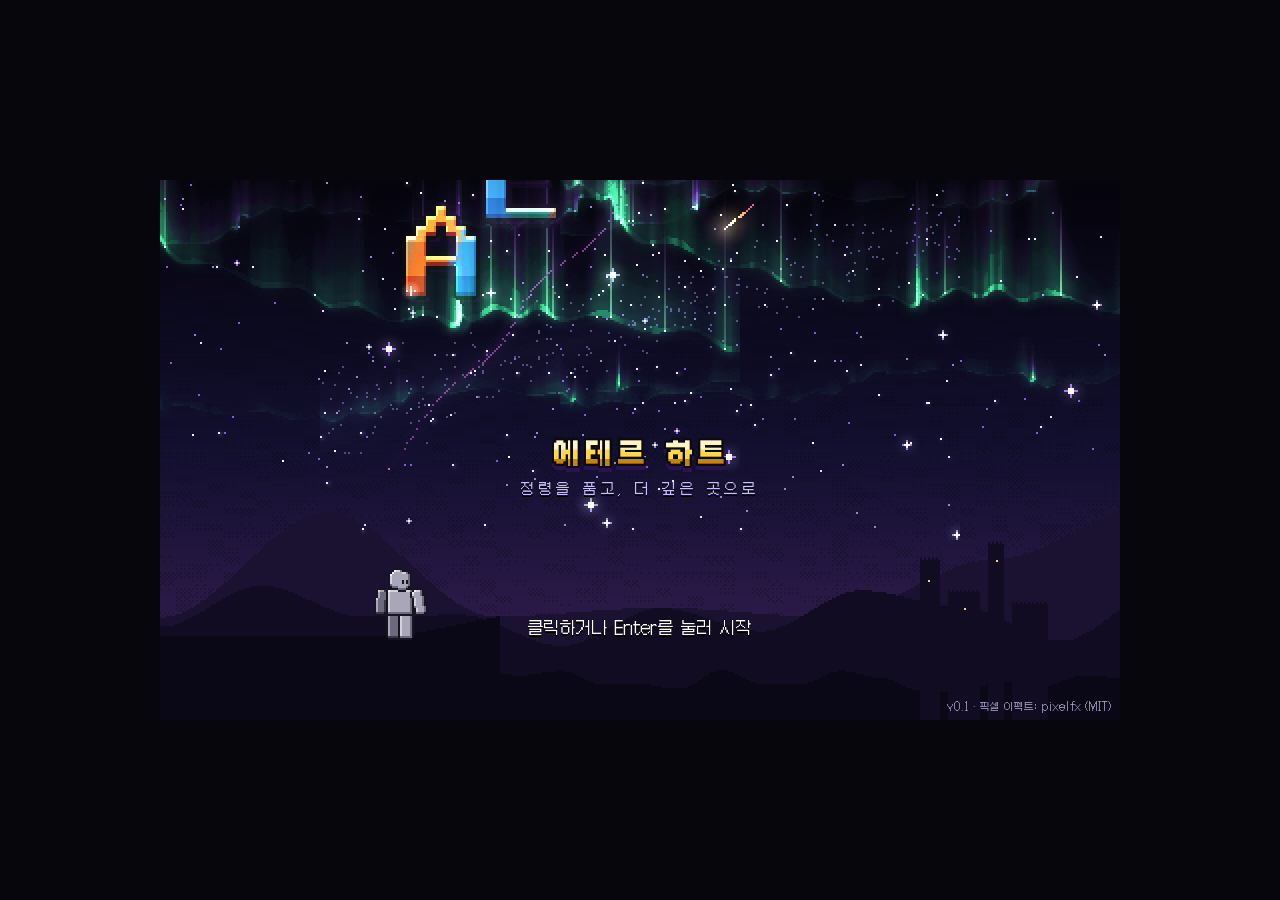
==== game/index.html @ 7ca4a82d "Build AETHER HEART playable web game Spirit-raising + roguelite dungeon runs on a six-part puppet ri" ====
<!doctype html>
<html lang="ko">
<head>
  <meta charset="utf-8">
  <meta name="viewport" content="width=device-width, initial-scale=1, maximum-scale=1, user-scalable=no, viewport-fit=cover">
  <meta name="theme-color" content="#07060d">
  <title>AETHER HEART · 에테르 하트</title>
  <link rel="stylesheet" href="./style.css">
</head>
<body>
  <div id="stage">
    <canvas id="view" width="480" height="270"></canvas>
    <div id="ui"></div>
    <div id="touch" hidden>
      <div id="stick"><div id="knob"></div></div>
      <div id="buttons">
        <button class="tbtn" data-act="ult" id="b-ult"><span class="cd"></span><b>궁</b></button>
        <button class="tbtn" data-act="s2" id="b-s2"><span class="cd"></span><b>2</b></button>
        <button class="tbtn" data-act="s1" id="b-s1"><span class="cd"></span><b>1</b></button>
        <button class="tbtn small" data-act="dash" id="b-dash"><span class="cd"></span><b>회피</b></button>
        <button class="tbtn big" data-act="attack" id="b-atk"><b>공격</b></button>
      </div>
    </div>
  </div>
  <div id="rotate"><div>📱↻</div><p>가로로 돌려서 플레이해 주세요</p></div>
  <script type="module" src="./src/main.js"></script>
</body>
</html>
---- game/style.css ----
@font-face { font-family: "Galmuri11"; src: url("./assets/fonts/Galmuri11.woff2") format("woff2"); font-display: block; }
@font-face { font-family: "Galmuri11"; font-weight: 700; src: url("./assets/fonts/Galmuri11-Bold.woff2") format("woff2"); font-display: block; }
@font-face { font-family: "Galmuri9"; src: url("./assets/fonts/Galmuri9.woff2") format("woff2"); font-display: block; }

:root {
  --u: 2px;              /* one game pixel on screen, set from JS */
  --ink: #0b0a10;
  --panel: #17142a;
  --panel2: #221d3d;
  --line: #3b3366;
  --hi: #8f84d8;
  --text: #f1ecff;
  --dim: #a59fc4;
  --gold: #ffd84a;
  --fire: #ff8a2a;
  --water: #58b4ec;
  --wind: #6fe3b4;
  --earth: #d39a52;
  --light: #fff09a;
  --dark: #a970e0;
}

* { box-sizing: border-box; -webkit-tap-highlight-color: transparent; }
html, body { margin: 0; height: 100%; background: #07060d; overflow: hidden; touch-action: none; user-select: none; -webkit-user-select: none; }
body { color: var(--text); font-family: "Galmuri11", system-ui, sans-serif; display: grid; place-items: center; }

#stage { position: relative; width: calc(480 * var(--u)); height: calc(270 * var(--u)); }
#view { position: absolute; inset: 0; width: 100%; height: 100%; image-rendering: pixelated; image-rendering: crisp-edges; display: block; }
#ui { position: absolute; inset: 0; pointer-events: none; font-size: calc(var(--u) * 8); line-height: 1.35; }
#ui > * { pointer-events: auto; }
#ui .pass { pointer-events: none; }

/* ---------- generic pieces ---------- */
.panel {
  background: var(--panel); border: var(--u) solid var(--line);
  box-shadow: 0 0 0 var(--u) var(--ink), inset 0 var(--u) 0 #2e2752, inset 0 calc(var(--u) * -1) 0 #0e0c1c;
  padding: calc(var(--u) * 6);
}
.btn {
  font: inherit; color: var(--text); background: var(--panel2); cursor: pointer;
  border: var(--u) solid var(--hi); box-shadow: 0 0 0 var(--u) var(--ink), inset 0 calc(var(--u) * -2) 0 #120f24;
  padding: calc(var(--u) * 3) calc(var(--u) * 7); font-size: calc(var(--u) * 8);
}
.btn:active, .btn.on { transform: translateY(var(--u)); box-shadow: 0 0 0 var(--u) var(--ink); }
.btn.primary { background: #4b2c8a; border-color: #c684ff; }
.btn.gold { background: #6a4a10; border-color: var(--gold); color: #fff6c4; }
.btn:disabled { opacity: .45; cursor: default; }
.row { display: flex; gap: calc(var(--u) * 4); align-items: center; }
.col { display: flex; flex-direction: column; gap: calc(var(--u) * 4); }
.dim { color: var(--dim); }
.small { font-size: calc(var(--u) * 6.5); }
.big { font-size: calc(var(--u) * 11); }
.gold-t { color: var(--gold); }
.el-fire { color: var(--fire); } .el-water { color: var(--water); } .el-wind { color: var(--wind); } .el-earth { color: var(--earth); }
.el-light { color: var(--light); } .el-dark { color: var(--dark); }
.bar { height: calc(var(--u) * 4); background: #0e0c1c; border: var(--u) solid var(--ink); position: relative; }
.bar > i { position: absolute; inset: 0; right: auto; background: #3ec466; }
.stars { color: var(--gold); letter-spacing: calc(var(--u) * -1); }

.toast {
  position: absolute; left: 50%; top: calc(var(--u) * 30); transform: translateX(-50%);
  background: #0b0a10e0; border: var(--u) solid var(--hi); padding: calc(var(--u) * 3) calc(var(--u) * 8);
  pointer-events: none; animation: toast 2.2s forwards; white-space: nowrap;
}
@keyframes toast { 0% { opacity: 0; transform: translate(-50%, 6px); } 10%, 80% { opacity: 1; transform: translate(-50%, 0); } 100% { opacity: 0; } }

/* ---------- touch controls ---------- */
#touch { position: fixed; inset: 0; pointer-events: none; z-index: 5; }
#touch[hidden] { display: none; }
#stick { position: absolute; left: 4vmin; bottom: 6vmin; width: 30vmin; height: 30vmin; border-radius: 50%; background: #ffffff10; border: 2px solid #ffffff30; pointer-events: auto; }
#knob { position: absolute; left: 50%; top: 50%; width: 12vmin; height: 12vmin; margin: -6vmin 0 0 -6vmin; border-radius: 50%; background: #ffffff40; border: 2px solid #ffffff80; }
#buttons { position: absolute; right: 3vmin; bottom: 4vmin; width: 42vmin; height: 40vmin; pointer-events: none; }
.tbtn { position: absolute; pointer-events: auto; width: 13vmin; height: 13vmin; border-radius: 50%; border: 2px solid #ffffffa0; background: #1b1734c0; color: #fff; font-family: "Galmuri11"; font-size: 4vmin; overflow: hidden; padding: 0; }
.tbtn b { position: relative; z-index: 2; }
.tbtn .cd { position: absolute; inset: 0; background: conic-gradient(#000a var(--cd, 0turn), transparent 0); z-index: 1; }
.tbtn.big { width: 19vmin; height: 19vmin; right: 0; bottom: 0; font-size: 5vmin; background: #4b2c8ac0; }
.tbtn.small { width: 10vmin; height: 10vmin; right: 21vmin; bottom: 0; font-size: 3vmin; }
#b-s1 { right: 21vmin; bottom: 11vmin; }
#b-s2 { right: 12vmin; bottom: 21vmin; }
#b-ult { right: 0; bottom: 21vmin; background: #6a4a10c0; border-color: #ffd84a; }
.tbtn.locked { display: none; }
.tbtn.ready-ult { box-shadow: 0 0 3vmin #ffd84a; }

/* ---------- icons ---------- */
.ic { display: inline-block; width: calc(var(--u) * 6); height: calc(var(--u) * 6); vertical-align: -8%; image-rendering: pixelated; }
.ic-ess { background: radial-gradient(circle at 40% 35%, #fff 0 18%, #7ee88a 19% 55%, #24924e 56% 70%, transparent 71%); }
.ic-gem { background: conic-gradient(from 45deg, #ecc8ff, #9a48ec, #6b2cc0, #c684ff, #ecc8ff); clip-path: polygon(50% 0, 100% 40%, 50% 100%, 0 40%); }
.ic-evo { background: conic-gradient(from 0deg, #ffd84a, #f0b424, #fff6c4, #ffd84a); clip-path: polygon(50% 0, 90% 30%, 90% 70%, 50% 100%, 10% 70%, 10% 30%); }
.ic-awake { background: conic-gradient(from 0deg, #ff7a8a, #c684ff, #58b4ec, #6fe3b4, #ffd84a, #ff7a8a); clip-path: polygon(50% 0, 63% 37%, 100% 50%, 63% 63%, 50% 100%, 37% 63%, 0 50%, 37% 37%); }
.ic-shard { background: linear-gradient(135deg, #d8f4ff, #58b4ec); clip-path: polygon(30% 0, 100% 30%, 70% 100%, 0 70%); }

/* ---------- run HUD ---------- */
.hud { position: absolute; inset: 0; }
.hud-top { position: absolute; left: calc(var(--u) * 6); right: calc(var(--u) * 24); top: calc(var(--u) * 5); display: flex; gap: calc(var(--u) * 8); align-items: flex-start; text-shadow: 0 var(--u) 0 #000; }
.hud-hp { width: calc(var(--u) * 120); }
.hud-name { font-size: calc(var(--u) * 7); white-space: nowrap; }
.hpbar { height: calc(var(--u) * 7); margin-top: var(--u); }
.hpbar span { position: absolute; inset: 0; font-size: calc(var(--u) * 6); line-height: calc(var(--u) * 5.6); text-align: center; color: #fff; }
.hud-floor { margin-left: auto; font-size: calc(var(--u) * 9); white-space: nowrap; }
.hud-floor .wv { font-size: calc(var(--u) * 7); }
.hud-loot { display: flex; flex-direction: column; align-items: flex-end; font-size: calc(var(--u) * 7); min-width: calc(var(--u) * 40); }
.pausebtn { position: absolute; right: calc(var(--u) * 5); top: calc(var(--u) * 5); padding: calc(var(--u) * 1) calc(var(--u) * 4); font-size: calc(var(--u) * 7); }
.bossbar { position: absolute; left: 50%; transform: translateX(-50%); top: calc(var(--u) * 26); width: calc(var(--u) * 220); text-align: center; text-shadow: 0 var(--u) 0 #000; }
.bossbar .bname { color: #ffd84a; font-size: calc(var(--u) * 8); }
.bossbar .bar { height: calc(var(--u) * 5); }
.bossbar .bar i { background: linear-gradient(#ff6a5a, #c42a3a); }
.skills { position: absolute; right: calc(var(--u) * 6); bottom: calc(var(--u) * 5); display: flex; gap: calc(var(--u) * 3); }
body.touch .skills { display: none; }
.sk { position: relative; min-width: calc(var(--u) * 46); white-space: nowrap; padding: calc(var(--u) * 2) calc(var(--u) * 3); background: #0b0a10c8; border: var(--u) solid var(--line); font-size: calc(var(--u) * 6); overflow: hidden; }
.sk b { color: var(--gold); margin-right: calc(var(--u) * 2); }
.sk .cdv { position: absolute; inset: 0; right: auto; width: calc(var(--cd, 0) * 100%); background: #00000090; }
.sk.ready { border-color: var(--hi); }
.sk.ult { border-color: #6a4a10; } .sk.ult.ready { border-color: var(--gold); box-shadow: 0 0 calc(var(--u) * 4) #ffd84a80; }
.sk span { position: relative; }
.banner { position: absolute; left: 0; right: 0; top: calc(var(--u) * 46); display: flex; flex-direction: column; align-items: center; gap: calc(var(--u) * 2); }
.bn { font-size: calc(var(--u) * 13); font-weight: 700; text-shadow: 0 0 0 #000, var(--u) var(--u) 0 #000, calc(var(--u) * -1) var(--u) 0 #000, var(--u) calc(var(--u) * -1) 0 #000, calc(var(--u) * -1) calc(var(--u) * -1) 0 #000; animation: bn 2.2s forwards; }
.bn.small { font-size: calc(var(--u) * 9); }
@keyframes bn { 0% { opacity: 0; transform: scale(1.6); letter-spacing: .4em; } 12% { opacity: 1; transform: scale(1); letter-spacing: .05em; } 80% { opacity: 1; } 100% { opacity: 0; transform: translateY(-10px); } }
.cutin { position: absolute; inset: 0; display: grid; align-items: center; overflow: hidden; }
.ci-band { height: calc(var(--u) * 40); background: linear-gradient(90deg, transparent, #0b0a10e8 15%, #0b0a10e8 85%, transparent); border-top: var(--u) solid var(--c); border-bottom: var(--u) solid var(--c); display: flex; flex-direction: column; justify-content: center; align-items: center; animation: ci 1.1s forwards; }
.ci-band b { font-size: calc(var(--u) * 18); color: var(--c); text-shadow: 0 0 calc(var(--u) * 6) var(--c); letter-spacing: .1em; }
.ci-band span { font-size: calc(var(--u) * 7); color: var(--dim); }
@keyframes ci { 0% { transform: translateX(100%) skewX(-20deg); } 18% { transform: translateX(0) skewX(-8deg); } 80% { transform: translateX(-3%) skewX(-8deg); opacity: 1; } 100% { transform: translateX(-100%) skewX(-20deg); opacity: 0; } }

/* ---------- overlays & cards ---------- */
.overlay { position: absolute; inset: 0; background: #07060dd0; display: flex; flex-direction: column; align-items: center; justify-content: center; gap: calc(var(--u) * 4); animation: fadein .25s; z-index: 6; }
@keyframes fadein { from { opacity: 0; } }
.ov-title { font-size: calc(var(--u) * 12); font-weight: 700; margin-bottom: calc(var(--u) * 4); text-align: center; }
.ov-title .dim { display: block; font-size: calc(var(--u) * 7); font-weight: 400; }
.cards { display: flex; gap: calc(var(--u) * 8); }
.card { font: inherit; color: var(--text); width: calc(var(--u) * 104); height: calc(var(--u) * 128); background: linear-gradient(#221d3d, #17142a); border: var(--u) solid var(--g); box-shadow: 0 0 0 var(--u) var(--ink), inset 0 0 calc(var(--u) * 10) #0008; display: flex; flex-direction: column; align-items: center; padding: calc(var(--u) * 8) calc(var(--u) * 6); gap: calc(var(--u) * 6); cursor: pointer; animation: cardin .4s backwards; }
.card:nth-child(2) { animation-delay: .08s; } .card:nth-child(3) { animation-delay: .16s; }
@keyframes cardin { from { transform: translateY(20px) rotate(-3deg); opacity: 0; } }
.card:hover, .card:focus { transform: translateY(calc(var(--u) * -3)); box-shadow: 0 0 0 var(--u) var(--ink), 0 0 calc(var(--u) * 10) var(--g); }
.cg { color: var(--g); font-size: calc(var(--u) * 6.5); }
.cn { font-size: calc(var(--u) * 10); font-weight: 700; text-align: center; }
.ct { font-size: calc(var(--u) * 7.5); color: var(--dim); text-align: center; line-height: 1.5; }
.keys { position: absolute; bottom: calc(var(--u) * 8); }
.pausemenu label { gap: calc(var(--u) * 3); }

/* ---------- title ---------- */
.title-ui { position: absolute; inset: 0; display: flex; flex-direction: column; align-items: center; }
.subtitle { margin-top: calc(var(--u) * 128); display: flex; gap: calc(var(--u) * 2); font-weight: 700; font-size: calc(var(--u) * 14); }
.subtitle span { display: inline-block; background: linear-gradient(#fff6c4 0 35%, #ffd84a 36% 60%, #c48412 61%); -webkit-background-clip: text; background-clip: text; color: transparent;
  filter: drop-shadow(0 var(--u) 0 #0b0a10) drop-shadow(var(--u) 0 0 #0b0a10) drop-shadow(calc(var(--u) * -1) 0 0 #0b0a10) drop-shadow(0 calc(var(--u) * -1) 0 #0b0a10) drop-shadow(0 calc(var(--u) * 2) 0 #2a1450);
  animation: subin .5s backwards; }
.subtitle .sp { width: calc(var(--u) * 6); }
.subtitle span:nth-child(1) { animation-delay: 1.65s } .subtitle span:nth-child(2) { animation-delay: 1.72s } .subtitle span:nth-child(3) { animation-delay: 1.79s }
.subtitle span:nth-child(5) { animation-delay: 1.86s } .subtitle span:nth-child(6) { animation-delay: 1.93s }
@keyframes subin { from { opacity: 0; transform: translateY(calc(var(--u) * -8)) scale(1.8); } }
.tagline { margin-top: calc(var(--u) * 3); font-size: calc(var(--u) * 7); color: #c8c0ff; letter-spacing: .25em; text-shadow: 0 var(--u) 0 #000; animation: fadein 1s 2.2s backwards; }
.press { position: absolute; bottom: calc(var(--u) * 40); font-size: calc(var(--u) * 8); color: #fff; text-shadow: 0 var(--u) 0 #000; animation: blink 1.2s infinite, fadein .5s 2.4s backwards; }
@keyframes blink { 50% { opacity: .25; } }
.title-btns { position: absolute; bottom: calc(var(--u) * 30); display: flex; gap: calc(var(--u) * 6); animation: fadein .3s; }
.title-btns[hidden] { display: none; }
.ver { position: absolute; right: calc(var(--u) * 4); bottom: calc(var(--u) * 3); font-size: calc(var(--u) * 5); }

/* ---------- select ---------- */
.select-ui { position: absolute; inset: 0; display: flex; flex-direction: column; align-items: center; }
.sel-title { margin-top: calc(var(--u) * 10); font-size: calc(var(--u) * 11); font-weight: 700; text-shadow: 0 var(--u) 0 #000; }
.sel-row { position: absolute; top: calc(var(--u) * 158); display: flex; gap: calc(var(--u) * 24); }
.sel-slot { font: inherit; color: var(--text); width: calc(var(--u) * 80); background: #0b0a10a0; border: var(--u) solid var(--line); padding: calc(var(--u) * 2); cursor: pointer; display: flex; flex-direction: column; align-items: center; font-size: calc(var(--u) * 8); }
.sel-slot span { font-size: calc(var(--u) * 6); color: var(--c); }
.sel-slot.on { border-color: var(--c); box-shadow: 0 0 calc(var(--u) * 6) var(--c); }
.sel-info { position: absolute; left: calc(var(--u) * 12); right: calc(var(--u) * 12); bottom: calc(var(--u) * 8); padding: calc(var(--u) * 5) calc(var(--u) * 8); }
.grow-list { width: calc(var(--u) * 210); line-height: 1.6; }
.grow-list b { color: var(--hi); display: inline-block; width: calc(var(--u) * 20); }

/* ---------- garden ---------- */
.g-top { position: absolute; left: calc(var(--u) * 6); top: calc(var(--u) * 5); display: flex; gap: calc(var(--u) * 8); background: #0b0a10b0; border: var(--u) solid var(--line); padding: calc(var(--u) * 2) calc(var(--u) * 6); font-size: calc(var(--u) * 7.5); pointer-events: none; }
.g-bar { position: absolute; left: 0; right: 0; bottom: calc(var(--u) * 6); display: flex; justify-content: center; gap: calc(var(--u) * 5); }
.g-bar .go { font-size: calc(var(--u) * 10); padding: calc(var(--u) * 3) calc(var(--u) * 12); }
.g-title { position: absolute; right: calc(var(--u) * 6); top: calc(var(--u) * 5); font-size: calc(var(--u) * 6); padding: calc(var(--u) * 1) calc(var(--u) * 4); }
.harvest { position: absolute; font-size: calc(var(--u) * 6.5); padding: calc(var(--u) * 1) calc(var(--u) * 4); animation: bob 1.4s infinite; }
.harvest[hidden] { display: none; }
@keyframes bob { 50% { transform: translateY(calc(var(--u) * -2)); } }
.msg { max-width: calc(var(--u) * 300); }
.sp-wrap { position: relative; width: calc(var(--u) * 440); height: calc(var(--u) * 230); display: flex; gap: calc(var(--u) * 6); }
.sp-list { width: calc(var(--u) * 132); display: grid; grid-template-columns: repeat(3, 1fr); gap: calc(var(--u) * 3); align-content: start; overflow-y: auto; max-height: 100%; padding-right: calc(var(--u) * 2); }
.sp-cell { position: relative; font: inherit; color: var(--text); background: #0e0c1c; border: var(--u) solid var(--g); padding: var(--u); cursor: pointer; aspect-ratio: 1; display: grid; place-items: center; }
.sp-cell.on { box-shadow: 0 0 0 var(--u) #fff, 0 0 calc(var(--u) * 5) var(--g); }
.sp-cell img, .sp-ic, .sp-big { image-rendering: pixelated; width: calc(var(--u) * 32); height: calc(var(--u) * 32); }
.sp-big { width: calc(var(--u) * 56); height: calc(var(--u) * 56); background: radial-gradient(#2e2752, transparent 70%); }
.sp-cell .lv { position: absolute; bottom: 0; right: var(--u); font-size: calc(var(--u) * 5.5); text-shadow: 0 var(--u) 0 #000; }
.sp-cell .tag { position: absolute; top: 0; left: 0; font-size: calc(var(--u) * 5); background: #c48412; padding: 0 var(--u); }
.sp-cell .tag.sub { background: #1c76bc; }
.sp-detail { flex: 1; display: flex; flex-direction: column; gap: calc(var(--u) * 3); overflow-y: auto; }
.moves { display: flex; flex-direction: column; gap: var(--u); font-size: calc(var(--u) * 6.5); background: #0e0c1c; padding: calc(var(--u) * 3); border: var(--u) solid #2e2752; }
.mv b { color: var(--hi); display: inline-block; min-width: calc(var(--u) * 22); }
.acts { flex-wrap: wrap; gap: calc(var(--u) * 3); margin-top: auto; }
.acts .btn { font-size: calc(var(--u) * 7); padding: calc(var(--u) * 2) calc(var(--u) * 5); }
.sp-wrap .x { position: absolute; right: calc(var(--u) * 4); top: calc(var(--u) * 4); font-size: calc(var(--u) * 6); padding: var(--u) calc(var(--u) * 4); }
.fac-wrap { width: calc(var(--u) * 300); display: flex; flex-direction: column; gap: calc(var(--u) * 5); }
.fac { display: grid; grid-template-columns: 1fr auto; align-items: center; gap: var(--u) calc(var(--u) * 6); background: #0e0c1c; padding: calc(var(--u) * 4); border: var(--u) solid #2e2752; }
.fac .small { grid-column: 1; }
.fac .btn { grid-column: 2; grid-row: 1 / span 2; font-size: calc(var(--u) * 7); }

/* ---------- absorb / results / gacha ---------- */
.absorb-cap { position: absolute; left: 0; right: 0; top: calc(var(--u) * 40); display: flex; flex-direction: column; align-items: center; opacity: 0; transition: opacity .4s, transform .4s; transform: translateY(calc(var(--u) * 6)); text-shadow: 0 var(--u) 0 #000; }
.absorb-cap.on { opacity: 1; transform: none; }
.absorb-cap b { font-size: calc(var(--u) * 16); letter-spacing: .1em; }
.absorb-cap span { font-size: calc(var(--u) * 8); color: var(--dim); }
.skip { position: absolute; right: calc(var(--u) * 6); bottom: calc(var(--u) * 6); font-size: calc(var(--u) * 6.5); padding: var(--u) calc(var(--u) * 5); }
.res-list { min-width: calc(var(--u) * 160); display: flex; flex-direction: column; gap: calc(var(--u) * 3); }
.rrow { display: flex; gap: calc(var(--u) * 4); align-items: center; font-size: calc(var(--u) * 9); }
.rrow b { margin-left: auto; color: var(--gold); }
.gacha-ui { position: absolute; inset: 0; display: flex; flex-direction: column; align-items: center; }
.ga-title { margin-top: calc(var(--u) * 26); font-size: calc(var(--u) * 14); font-weight: 700; color: #c4ecff; text-shadow: 0 0 calc(var(--u) * 6) #58b4ec, 0 var(--u) 0 #000; letter-spacing: .2em; }
.ga-rates { margin-top: calc(var(--u) * 2); text-shadow: 0 var(--u) 0 #000; }
.ga-btns { position: absolute; bottom: calc(var(--u) * 14); display: flex; gap: calc(var(--u) * 8); }
.ga-btns .btn { font-size: calc(var(--u) * 9); padding: calc(var(--u) * 4) calc(var(--u) * 10); }
.gacha-ui .back { position: absolute; left: calc(var(--u) * 6); top: calc(var(--u) * 5); font-size: calc(var(--u) * 6.5); padding: var(--u) calc(var(--u) * 5); }
.ga-results { margin-top: calc(var(--u) * 24); display: grid; grid-template-columns: repeat(5, calc(var(--u) * 70)); gap: calc(var(--u) * 5); justify-content: center; }
.ga-card { background: linear-gradient(#17142aee, #0e0c1cee); border: var(--u) solid var(--g); display: flex; flex-direction: column; align-items: center; padding: calc(var(--u) * 3) 0; font-size: calc(var(--u) * 7); animation: flip .5s backwards; }
.ga-card img { width: calc(var(--u) * 40); height: calc(var(--u) * 40); image-rendering: pixelated; }
.ga-card.g3 { box-shadow: 0 0 calc(var(--u) * 6) var(--g); }
.ga-card.g4 { box-shadow: 0 0 calc(var(--u) * 10) var(--g), inset 0 0 calc(var(--u) * 8) #ffd84a50; animation: flip .5s backwards, glowp 1.2s infinite; }
.ga-card .new { color: #7ee88a; }
@keyframes flip { from { transform: rotateY(90deg) scale(.6); opacity: 0; } }
@keyframes glowp { 50% { box-shadow: 0 0 calc(var(--u) * 16) var(--g), inset 0 0 calc(var(--u) * 8) #ffd84a80; } }

#rotate { display: none; position: fixed; inset: 0; z-index: 50; background: #07060d; color: #f1ecff; flex-direction: column; align-items: center; justify-content: center; font-size: 5vw; text-align: center; }
#rotate div { font-size: 14vw; animation: rot 2s infinite; }
@keyframes rot { 50% { transform: rotate(90deg); } }
@media (orientation: portrait) and (pointer: coarse) { #rotate { display: flex; } }
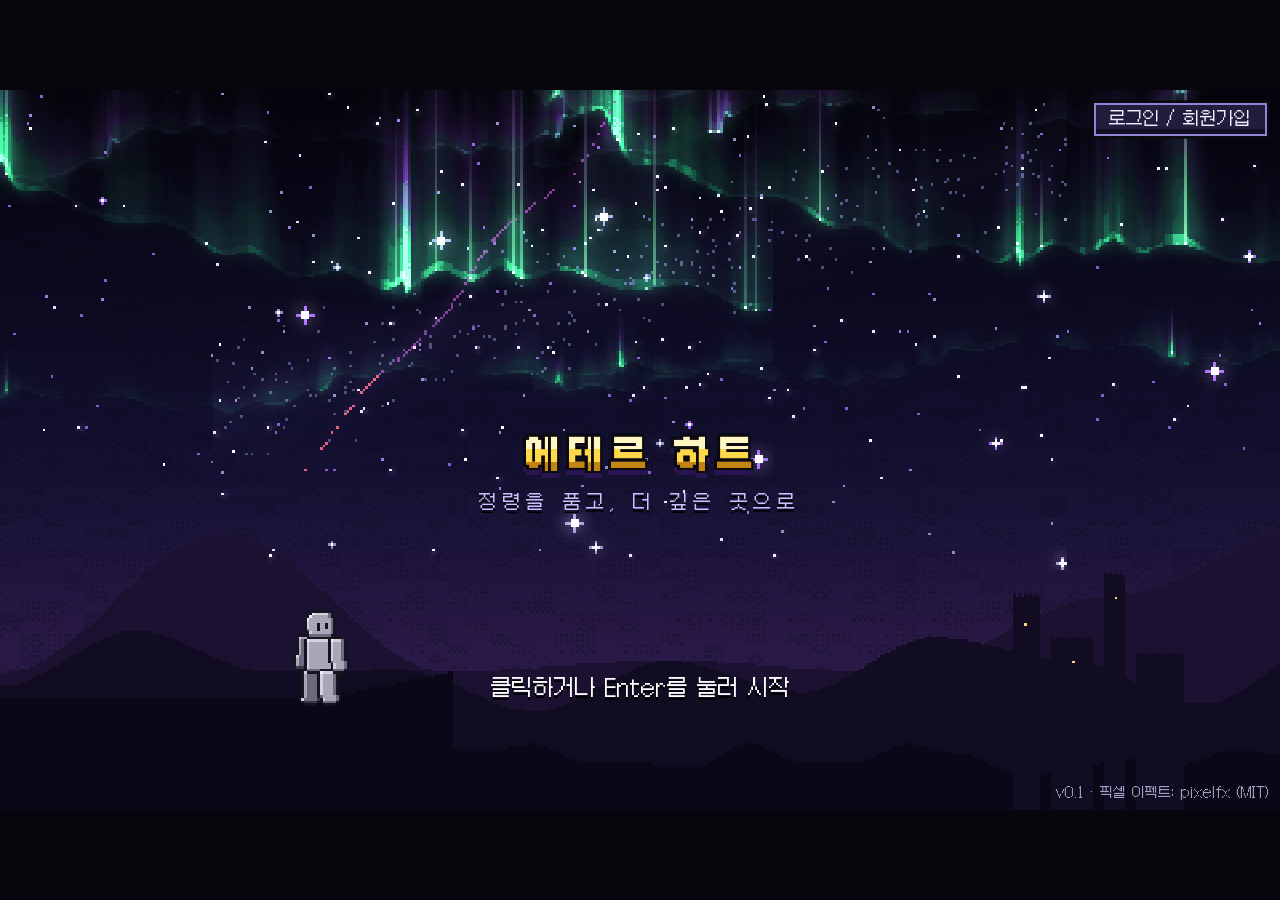
==== commit 04798800: "Auto fullscreen on first touch, installable fullscreen web app - Enter fullscreen (and lock landscap" ====
--- a/game/index.html
+++ b/game/index.html
@@ -4,6 +4,12 @@
   <meta charset="utf-8">
   <meta name="viewport" content="width=device-width, initial-scale=1, maximum-scale=1, user-scalable=no, viewport-fit=cover">
   <meta name="theme-color" content="#07060d">
+  <meta name="mobile-web-app-capable" content="yes">
+  <meta name="apple-mobile-web-app-capable" content="yes">
+  <meta name="apple-mobile-web-app-status-bar-style" content="black-translucent">
+  <link rel="manifest" href="./manifest.webmanifest">
+  <link rel="icon" href="./assets/icons/icon-192.png">
+  <link rel="apple-touch-icon" href="./assets/icons/icon-192.png">
   <title>AETHER HEART · 에테르 하트</title>
   <link rel="stylesheet" href="./style.css">
 </head>
--- a/game/style.css
+++ b/game/style.css
@@ -223,3 +223,42 @@
 #rotate div { font-size: 14vw; animation: rot 2s infinite; }
 @keyframes rot { 50% { transform: rotate(90deg); } }
 @media (orientation: portrait) and (pointer: coarse) { #rotate { display: flex; } }
+
+/* ---------- boss presentation ---------- */
+.letterbox i { position: absolute; left: 0; right: 0; height: calc(var(--u) * 26); background: #000; transition: transform .6s cubic-bezier(.2,.8,.2,1); z-index: 3; }
+.letterbox i:first-child { top: 0; transform: translateY(-100%); }
+.letterbox i:last-child { bottom: 0; transform: translateY(100%); }
+.letterbox.on i { transform: none; }
+.titlecard { position: absolute; left: 0; right: 0; top: calc(var(--u) * 150); display: flex; flex-direction: column; align-items: center; z-index: 4; animation: tc 2.5s forwards; }
+.tc-sub { font-size: calc(var(--u) * 8); color: #c8c0ff; letter-spacing: .5em; text-shadow: 0 var(--u) 0 #000; }
+.tc-name { font-size: calc(var(--u) * 22); font-weight: 700; color: #fff; letter-spacing: .12em; text-shadow: 0 0 calc(var(--u) * 8) var(--c), calc(var(--u) * 2) calc(var(--u) * 2) 0 #000; }
+.tc-line { display: block; height: var(--u); width: calc(var(--u) * 260); background: linear-gradient(90deg, transparent, var(--c), #fff, var(--c), transparent); margin-top: calc(var(--u) * 3); animation: tcl .8s backwards .2s; }
+@keyframes tc { 0% { opacity: 0; transform: scale(1.4); filter: blur(4px); } 12% { opacity: 1; transform: scale(1); filter: none; } 85% { opacity: 1; } 100% { opacity: 0; transform: translateY(-6px); } }
+@keyframes tcl { from { transform: scaleX(0); } }
+.bossbar { width: calc(var(--u) * 260); top: calc(var(--u) * 22); }
+.bossbar .bname { font-size: calc(var(--u) * 9); font-weight: 700; color: #fff; text-shadow: 0 0 calc(var(--u) * 4) #ffb84a, 0 var(--u) 0 #000; }
+.bossbar .bname small { display: block; font-size: calc(var(--u) * 5.5); color: #c8c0ff; letter-spacing: .3em; font-weight: 400; }
+.bframe { padding: var(--u); background: linear-gradient(#6a4a10, #2a1a06); border: var(--u) solid #ffd84a; box-shadow: 0 0 0 var(--u) #000, 0 0 calc(var(--u) * 6) #ffb84a60; position: relative; }
+.bframe::before, .bframe::after { content: ""; position: absolute; top: 50%; width: calc(var(--u) * 6); height: calc(var(--u) * 6); background: #ffd84a; transform: translateY(-50%) rotate(45deg); box-shadow: 0 0 0 var(--u) #000; }
+.bframe::before { left: calc(var(--u) * -4); } .bframe::after { right: calc(var(--u) * -4); }
+.bossbar .bar { height: calc(var(--u) * 6); border: 0; background: #1a0a10; }
+.bossbar .bar i { background: linear-gradient(#ff8a6a, #e8303a 50%, #8a1020); z-index: 2; }
+.bossbar .bar .lag { position: absolute; inset: 0; right: auto; background: #ffe0a0; z-index: 1; }
+.bossbar .bar .notch { position: absolute; left: 50%; top: 0; bottom: 0; width: var(--u); background: #ffd84a; z-index: 3; }
+.bossbar.p2 .bframe { border-color: #ff6a2a; box-shadow: 0 0 0 var(--u) #000, 0 0 calc(var(--u) * 8) #ff6a2a; animation: p2 1s infinite; }
+@keyframes p2 { 50% { box-shadow: 0 0 0 var(--u) #000, 0 0 calc(var(--u) * 14) #ff6a2a; } }
+
+/* ---------- accounts ---------- */
+.btn.sm { font-size: calc(var(--u) * 6.5); padding: var(--u) calc(var(--u) * 5); }
+.acct { position: absolute; right: calc(var(--u) * 5); top: calc(var(--u) * 5); display: flex; gap: calc(var(--u) * 4); align-items: center; font-size: calc(var(--u) * 7); text-shadow: 0 var(--u) 0 #000; }
+.devtag { background: #0a3c16; color: #a4ffa8; border: var(--u) solid #3cd650; padding: 0 var(--u); font-size: calc(var(--u) * 5.5); }
+.auth-box { width: calc(var(--u) * 230); display: flex; flex-direction: column; gap: calc(var(--u) * 5); }
+.auth .tabs { display: flex; }
+.auth .tab { flex: 1; font: inherit; color: var(--dim); background: #0e0c1c; border: var(--u) solid var(--line); padding: calc(var(--u) * 3); cursor: pointer; }
+.auth .tab.on { color: var(--text); background: var(--panel2); border-color: var(--hi); }
+.auth input { font: inherit; font-size: calc(var(--u) * 8); color: var(--text); background: #0b0a10; border: var(--u) solid var(--line); padding: calc(var(--u) * 3) calc(var(--u) * 4); outline: none; width: 100%; user-select: text; -webkit-user-select: text; }
+.auth input:focus { border-color: var(--hi); }
+.auth .err { color: #ff8a8a; min-height: calc(var(--u) * 8); font-size: calc(var(--u) * 6.5); }
+.auth .note { line-height: 1.6; }
+.devgift .ov-title .dim { color: #3cd650; }
+.term { background: #020a04; color: #3cd650; border: var(--u) solid #106624; padding: calc(var(--u) * 4); font-family: "Galmuri9", monospace; font-size: calc(var(--u) * 6.5); white-space: pre-wrap; margin: 0 0 calc(var(--u) * 4); text-shadow: 0 0 calc(var(--u) * 3) #3cd650; }
